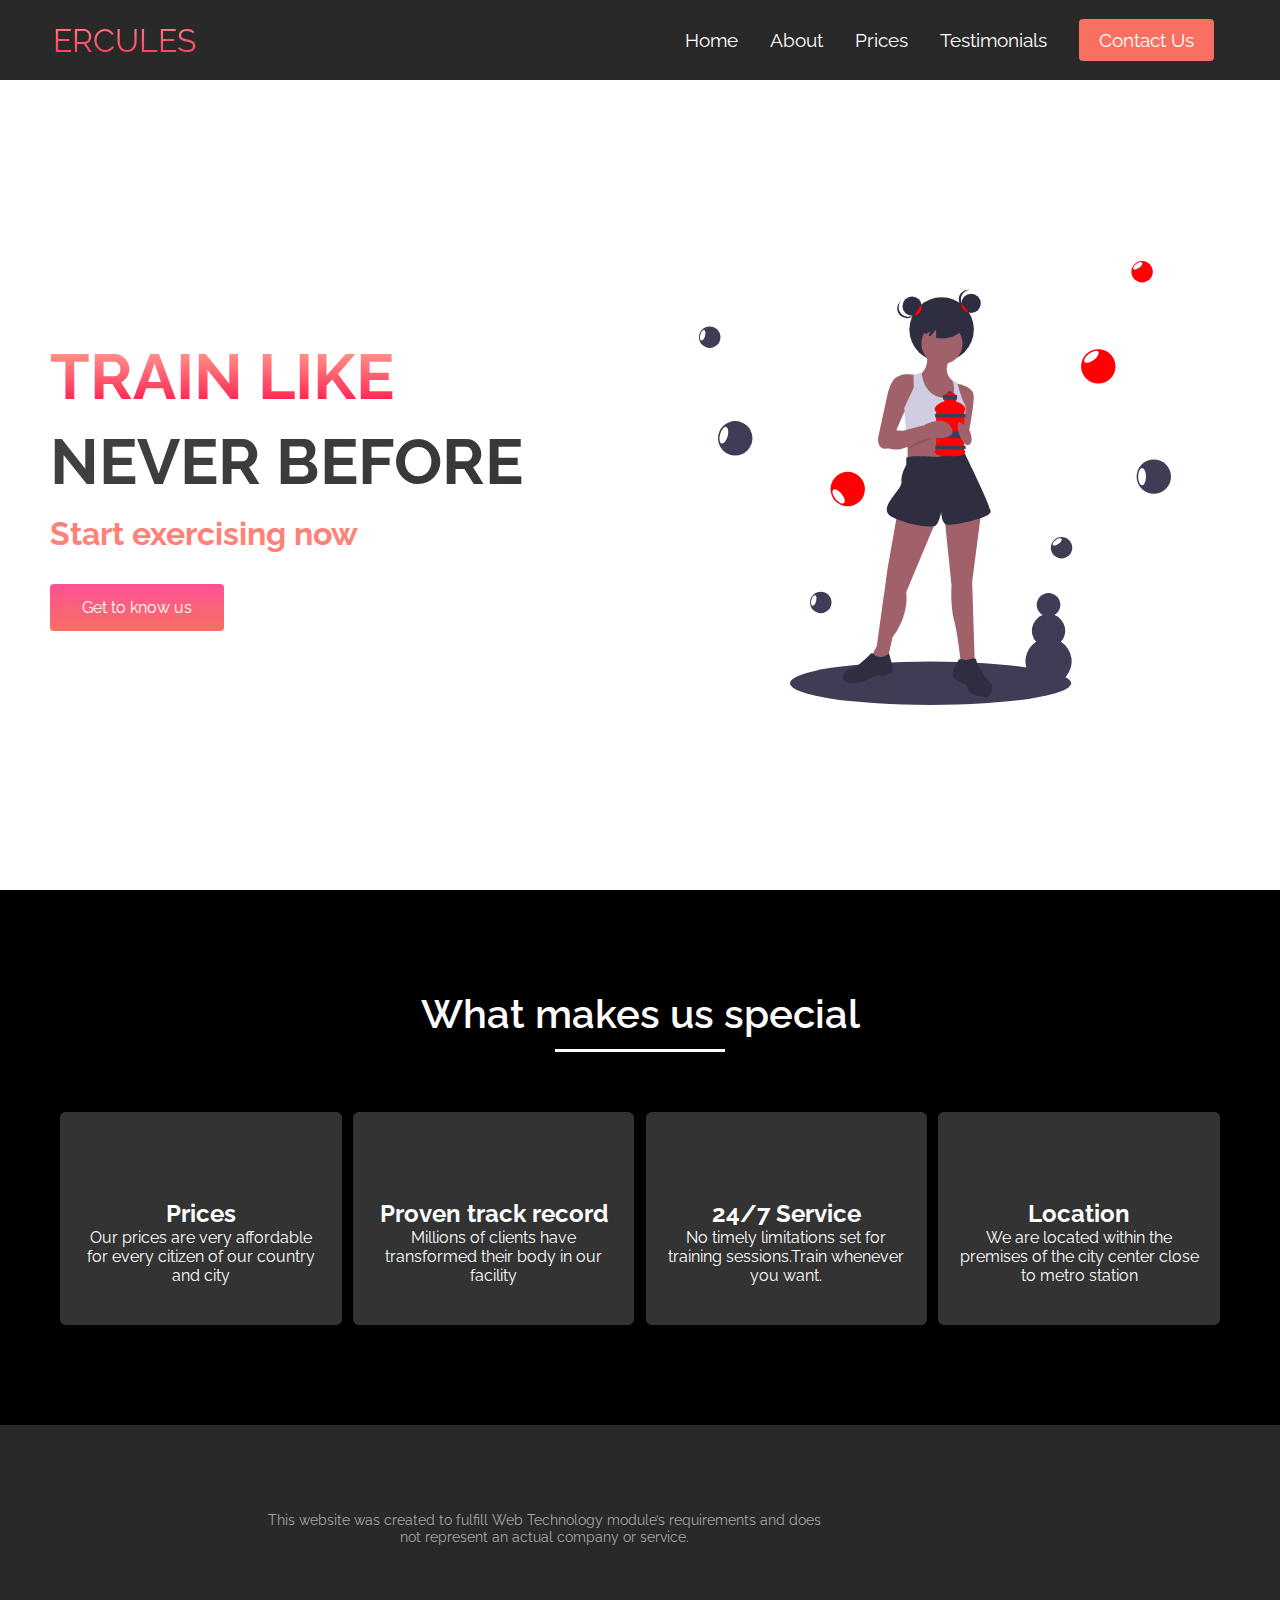
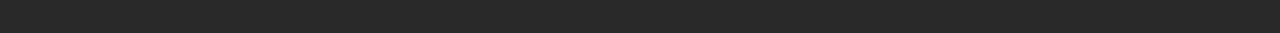
==== index.html @ 69ab257a "publishing" ====
<!DOCTYPE html>
<html lang="en">
  <head>
    <meta charset="UTF-8" />
    <meta name="viewport" content="width=device-width, initial-scale=1.0" />
    <title>HTML CSS Website</title>
    <link href="/styles/main.css" rel="stylesheet"  type="text/css"/>
    <link rel="stylesheet" href="https://use.fontawesome.com/releases/v5.14.0/css/all.css"
    integrity="sha384-HzLeBuhoNPvSl5KYnjx0BT+WB0QEEqLprO+NBkkk5gbc67FTaL7XIGa2w1L0Xbgc" 
    crossorigin="anonymous"/>
    <link rel="preconnect" href="https://fonts.googleapis.com">
    <link rel="preconnect" href="https://fonts.gstatic.com" crossorigin>
    <link href="https://fonts.googleapis.com/css2?family=Libre+Baskerville&family=Poppins:wght@200&family=Raleway:wght@100&display=swap" rel="stylesheet">
    <link rel = "icon" href = "/images/dumbbell-solid.svg" type = "image/x-icon">
  </head>
  
  <body>
  
    <!-- Navbar Section -->
    <nav class="navbar">
      <div class="navbar__container">
        <a href="/index.html" id="navbar__logo"><i class="fas fa-dumbbell"></i>ERCULES</a>
        <div class="navbar__toggle" id="mobile-menu">
          <span class="bar"></span> <span class="bar"></span>
          <span class="bar"></span>
        </div>
        <ul class="navbar__menu">
          <li class="navbar__item">
            <a href="/index.html" class="navbar__links">Home</a>
          </li>
          <li class="navbar__item">
            <a href="/pages/about.html" class="navbar__links">About</a>
          </li>
          <li class="navbar__item">
            <a href="/pages/prices.html" class="navbar__links">Prices</a>
          </li>
          <li class="navbar__item">
            <a href="/pages/testimonials.html" class="navbar__links">Testimonials</a>
          </li>
          <li class="navbar__btn"><a href="/pages/contacts.html" class="button">Contact Us</a></li>
        </ul>
      </div>
    </nav>

    <!-- Hero Section -->
    
    <div class="main">
      <div class="main__container">
        <div class="main__content">
          <h1>TRAIN LIKE </h1>
          <h2>NEVER BEFORE</h2>
          <p>Start exercising now</p>
          <button class="main__btn"><a href="/pages/about.html">Get to know us</a></button>
        </div>
        <div class="main__img--container">
          <img id="main__img" src="/images/pic.svg" />
        </div>
      </div>
    </div>
    
    <!-- Services Section -->
    <div class="service">
      <h1>What makes us special</h1>
      <div class="content">
        <div class="card">
          <img src="/images/pattern.png" alt="">
          <div class="box">
            <i class="fas fa-dollar-sign"></i>
            <h2>Prices</h2>
            <p>Our prices are very affordable for every citizen of our country and city</p>
          </div>
        </div>
        <div class="card">
          <img src="/images/pattern.png" alt="">
          <div class="box">
            <i class="fas fa-poll-h"></i>
            <h2>Proven track record</h2>
            <p>Millions of clients have transformed their body in our facility</p>
          </div>
        </div>
        <div class="card">
          <img src="/images/pattern.png" alt="">
          <div class="box">
            <i class="fas fa-calendar-day"></i>
            <h2>24/7 Service</h2>
            <p>No timely limitations set for training sessions.Train whenever you want.</p>
          </div>
        </div>
        <div class="card">
          <img src="/images/pattern.png" alt="">
          <div class="box">
            <i class="fas fa-map-pin"></i>
            <h2>Location</h2>
            <p>We are located within the premises of the city center close to metro station</p>
          </div>
        </div>
      </div>
    </div>

    <!-- Footer Section -->
    <footer class="footer">
      <div class="footer-content">
        <p class="copyright">
          This website was created to fulfill Web Technology module’s requirements and does not represent an actual company or service.
        </p>
        <div class="social-list">
          <a href="http://www.facebook.com/"><i class="fab fa-facebook-f"></i></a>
          <a href="http://www.instagram.com/"><i class="fab fa-instagram"></i></a>
          <a href="http://www.twitter.com/"><i class="fab fa-twitter"></i></a>
        </div>
      </div>
    </footer>
    
    <script src="/scripts/app.js"></script>
    
  </body>
</html>
---- styles/main.css ----
* {
  box-sizing: border-box;
  margin: 0;
  padding: 0;
  font-family: 'Libre Baskerville', serif;
  font-family: 'Poppins', sans-serif;
  font-family: 'Raleway', sans-serif;
}

.navbar {
  background: #292929;
  height: 80px;
  display: flex;
  justify-content: center;
  align-items: center;
  font-size: 1.2rem;
  position: sticky;
  top: 0;
  z-index: 999;
}

.navbar__container {
  display: flex;
  justify-content: space-between;
  height: 80px;
  z-index: 1;
  width: 100%;
  max-width: 1300px;
  margin-right: auto;
  margin-left: auto;
  padding-right: 50px;
  padding-left: 50px;
}

#navbar__logo {
  background-color: #ff8177;
  background-image: linear-gradient(to top, #ff0844 0%, #ffb199 100%);
  background-size: 100%;
  -webkit-background-clip: text;
  background-clip: text ;
  -moz-background-clip: text;
  -webkit-text-fill-color: transparent;
  -moz-text-fill-color: transparent;
  display: flex;
  align-items: center;
  cursor: pointer;
  text-decoration: none;
  font-size: 2rem;
}

.fa-dumbbell {
  margin-right: 0.2rem;
}

.navbar__menu {
  display: flex;
  align-items: center;
  list-style: none;
  text-align: center;
}

.navbar__item {
  height: 80px;
}

.navbar__links {
  color: #fff;
  display: flex;
  align-items: center;
  justify-content: center;
  text-decoration: none;
  padding: 0 1rem;
  height: 100%;
  
}

.navbar__btn {
  display: flex;
  justify-content: center;
  align-items: center;
  padding: 0 1rem;
  width: 100%;
}

.button {
  display: flex;
  justify-content: center;
  align-items: center;
  text-decoration: none;
  padding: 10px 20px;
  height: 100%;
  width: 100%;
  border: none;
  outline: none;
  border-radius: 4px;
  background: #f77062;
  color: #fff;
}

.button:hover {
  background: #c0c0c0;
  transition: all 0.3s ease;
}

.navbar__links:hover {
  color: #f77062;
  transition: all 0.3s ease;
}

@media screen and (max-width: 960px) {
  .navbar__container {
    display: flex;
    justify-content: space-between;
    height: 80px;
    z-index: 1;
    width: 100%;
    max-width: 1300px;
    padding: 0;
  }

  .navbar__menu {
    display: grid;
    grid-template-columns: auto;
    margin: 0;
    width: 100%;
    position: absolute;
    top: -1000px;
    opacity: 1;
    transition: all 0.5s ease;
    height: 50vh;
    z-index: -1;
  }

  .navbar__menu.active {
    background: #292929;
    top: 100%;
    opacity: 1;
    transition: all 0.5s ease;
    z-index: 99;
    height: 50vh;
    font-size: 1.6rem;
  }

  #navbar__logo {
    padding-left: 25px;
  }

  .navbar__toggle .bar {
    width: 25px;
    height: 3px;
    margin: 5px auto;
    transition: all 0.3s ease-in-out;
    background: #fff;
  }

  .navbar__item {
    width: 100%;
  }

  .navbar__links {
    text-align: center;
    padding: 2rem;
    width: 100%;
    display: table;
  }

  .navbar__btn {
    padding-bottom: 2rem;
  }

  .button {
    display: flex;
    justify-content: center;
    align-items: center;
    width: 80%;
    height: 80px;
    margin: 0;
  }

  #mobile-menu {
    position: relative;
    top: 10%;
    right: 5%;
    transform: translate(5%, 20%);
  }

  .navbar__toggle .bar {
    display: block;
    cursor: pointer;
  }

  #mobile-menu.is-active .bar:nth-child(2) {
    opacity: 0;
  }

  #mobile-menu.is-active .bar:nth-child(1) {
    transform: translateY(8px) rotate(45deg);
  }

  #mobile-menu.is-active .bar:nth-child(3) {
    transform: translateY(-8px) rotate(-45deg);
  }
}

/* Main Content CSS */
.main {
  background-color: #ffffff;
}

.main__container {
  display: grid;
  grid-template-columns: 1fr 1fr;
  align-items: center;
  justify-self: center;
  margin: 0 auto;
  height: 90vh;
  background-color: #ffffff;
  z-index: 1;
  width: 100%;
  max-width: 1300px;
  padding-right: 50px;
  padding-left: 50px;
}

.main__content {
  color: #ff8177;
  width: 100%;
}

.main__content h1 {
  font-size: 4rem;
  background-color: #ff8177;
  background-image: linear-gradient(to top, #ff0844 0%, #ffb199 100%);
  background-size: 100%;
  -webkit-background-clip: text;
  background-clip: text ;
  -moz-background-clip: text;
  -webkit-text-fill-color: transparent;
  -moz-text-fill-color: transparent;
}

.main__content h2 {
  font-size: 4rem;
  margin-top: 10px;
  background-color: #969696;
  background-image: linear-gradient(-20deg, #333333 0%, #424242 100%);
  background-size: 100%;
  -webkit-background-clip: text;
  background-clip: text ;
  -moz-background-clip: text;
  -webkit-text-fill-color: transparent;
  -moz-text-fill-color: transparent;
}

.main__content p {
  margin-top: 1rem;
  font-size: 2rem;
  font-weight: 700;
}

.main__btn {
  font-size: 1rem;
  background-image: linear-gradient(to top, #f77062 0%, #fe5196 100%);
  padding: 14px 32px;
  border: none;
  border-radius: 4px;
  color: #fff;
  margin-top: 2rem;
  cursor: pointer;
  position: relative;
  transition: all 0.35s;
  outline: none;
}

.main__btn a {
  position: relative;
  z-index: 2;
  color: #fff;
  text-decoration: none;
}

.main__btn:after {
  position: absolute;
  content: '';
  top: 0;
  left: 0;
  width: 0;
  height: 100%;
  background: #4e4e4e;
  transition: all 0.35s;
  border-radius: 4px;
}

.main__btn:hover {
  color: #fff;
}

.main__btn:hover:after {
  width: 100%;
}

.main__img--container {
  text-align: center;
}

#main__img {
  height: 80%;
  width: 80%;
}
@media screen and (max-width: 768px) {
  .main__container {
    display: grid;
    grid-template-columns: auto;
    align-items: center;
    justify-self: center;
    width: 100%;
    margin: 0 auto;
    height: 90vh;
  }

  .main__content {
    text-align: center;
    margin-bottom: 4rem;
  }

  .main__content h1 {
    font-size: 2.5rem;
    margin-top: 2rem;
  }

  .main__content h2 {
    font-size: 3rem;
  }

  .main__content p {
    margin-top: 1rem;
    font-size: 1.5rem;
  }
}

@media screen and (max-width: 480px) {
  .main__content h1 {
    font-size: 2rem;
    margin-top: 3rem;
  }

  .main__content h2 {
    font-size: 2rem;
  }

  .main__content p {
    margin-top: 2rem;
    font-size: 1.5rem;
  }

  .main__btn {
    padding: 12px 36px;
    margin: 2.5rem 0;
  }
}
/* Services Section */
* {
  margin: 0;
  padding: 0;
  box-sizing: border-box;
}
body{
  background-color: rgb(0, 0, 0);
  color: rgb(252, 252, 252);
  font-family: 'Libre Baskerville', serif;
}
.service{
  max-width: 1300px;
  padding: 100px 60px;
  margin: auto;
}
.service h1{
  font-size: 40px;
  text-align: center;
  font-weight: 600;
  margin-bottom: 60px;
  padding-bottom: 15px;
  position: relative;
}
.service h1::after{
  content: '';
  position: absolute;
  width: 170px;
  height: 3px;
  background-color: #fff;
  bottom: 0;
  left: 50%;
  transform: translateX(-50%);
}
.content{
  display: flex;
  align-items: center;
  justify-content: space-between;
  flex-wrap: wrap;
}
.card{
  background-color: #333;
  width: calc(26% - 20px);
  padding: 40px 20px;
  border-radius: 6px;
  position: relative;
  cursor: pointer;
  transition: all 1s ease;
  overflow: hidden;
}

.card img{
  position: absolute;
  top: -150px;
  right: -150px;
  transition: all 0.6s ease-in-out;
}
.box{
  color: #fff;
  text-align: center;
}
.box i{
  font-size: 40px;
  padding-left: 10px;
  color: crimson;
  transition: color 0.3s ease;
}
.box h2{
  font-size: 24px;
}
.card::before{
  content: '';
  position: absolute;
  height: 100%;
  width: 100%;
  background-color: crimson;
  top: 0;
  left: 0;
  z-index: -1;
  border-radius: 7px;
  transition: all 0.4s ease;
}
.card:hover{
  background-color: transparent;
}
.card:hover::before{
  width: 100%;
}
.card:hover .box i{
  color: #fff;
}
.card:hover img{
  top: 0;
  right: 0;
  display: inline;
}

@media screen and (max-width: 1200px) {
  .service{
    padding: 100px 25px;
  }
  .card{
    width: calc(50% - 10px);
    margin-bottom: 20px;
  }
}
@media screen and (max-width: 680px) {
  .card{
    width: 100%;
  }
}

/* Footer CSS */
.footer {
  width: 100%;
  height: 13rem;
  background-color: #292929;
  display: flex;
  justify-content: center;
  align-items: center;
}

.footer-content {
  width: 60%;
  display: flex;
  justify-content: space-between;
}

.copyright {
  font-size: 0.9rem;
  text-align: center;
  color: #a7a7a7;
}

.social-list a {
  margin: 0 2rem;
  position: relative;
}

.social-list i {
  font-size: 2rem;
  color: #a7a7a7;
}
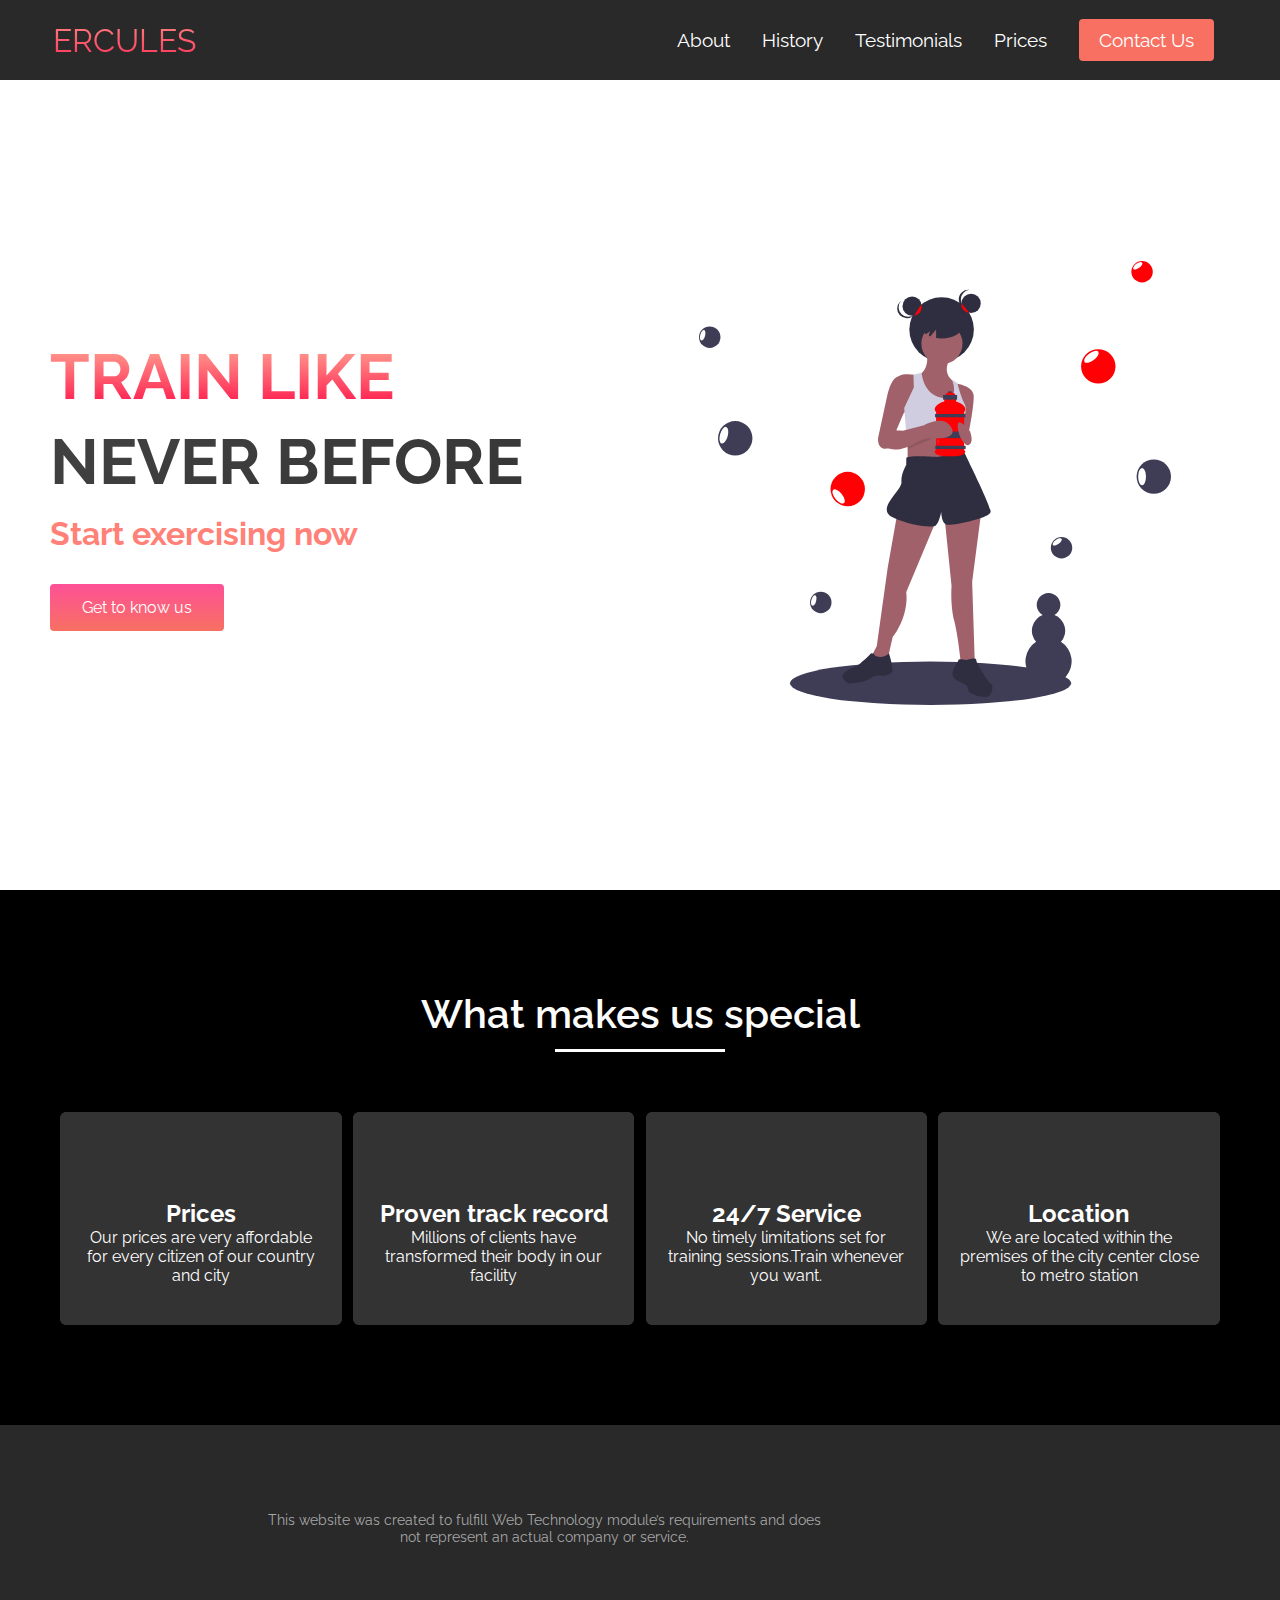
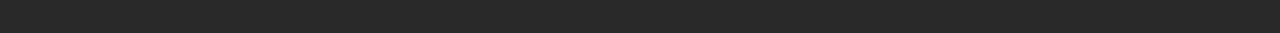
==== commit 5391c1b8: "added a history page/working on code" ====
--- a/index.html
+++ b/index.html
@@ -3,7 +3,7 @@
   <head>
     <meta charset="UTF-8" />
     <meta name="viewport" content="width=device-width, initial-scale=1.0" />
-    <title>HTML CSS Website</title>
+    <title>Hercules|Main</title>
     <link href="/styles/main.css" rel="stylesheet"  type="text/css"/>
     <link rel="stylesheet" href="https://use.fontawesome.com/releases/v5.14.0/css/all.css"
     integrity="sha384-HzLeBuhoNPvSl5KYnjx0BT+WB0QEEqLprO+NBkkk5gbc67FTaL7XIGa2w1L0Xbgc" 
@@ -26,16 +26,16 @@
         </div>
         <ul class="navbar__menu">
           <li class="navbar__item">
-            <a href="/index.html" class="navbar__links">Home</a>
-          </li>
-          <li class="navbar__item">
             <a href="/pages/about.html" class="navbar__links">About</a>
           </li>
           <li class="navbar__item">
-            <a href="/pages/prices.html" class="navbar__links">Prices</a>
+            <a href="/pages/history.html" class="navbar__links">History</a>
           </li>
           <li class="navbar__item">
             <a href="/pages/testimonials.html" class="navbar__links">Testimonials</a>
+          </li>
+          <li class="navbar__item">
+            <a href="/pages/prices.html" class="navbar__links">Prices</a>
           </li>
           <li class="navbar__btn"><a href="/pages/contacts.html" class="button">Contact Us</a></li>
         </ul>
--- a/styles/main.css
+++ b/styles/main.css
@@ -37,7 +37,7 @@
   background-image: linear-gradient(to top, #ff0844 0%, #ffb199 100%);
   background-size: 100%;
   -webkit-background-clip: text;
-  background-clip: text ;
+  background-clip: text;
   -moz-background-clip: text;
   -webkit-text-fill-color: transparent;
   -moz-text-fill-color: transparent;
@@ -367,7 +367,6 @@
 body{
   background-color: rgb(0, 0, 0);
   color: rgb(252, 252, 252);
-  font-family: 'Libre Baskerville', serif;
 }
 .service{
   max-width: 1300px;
